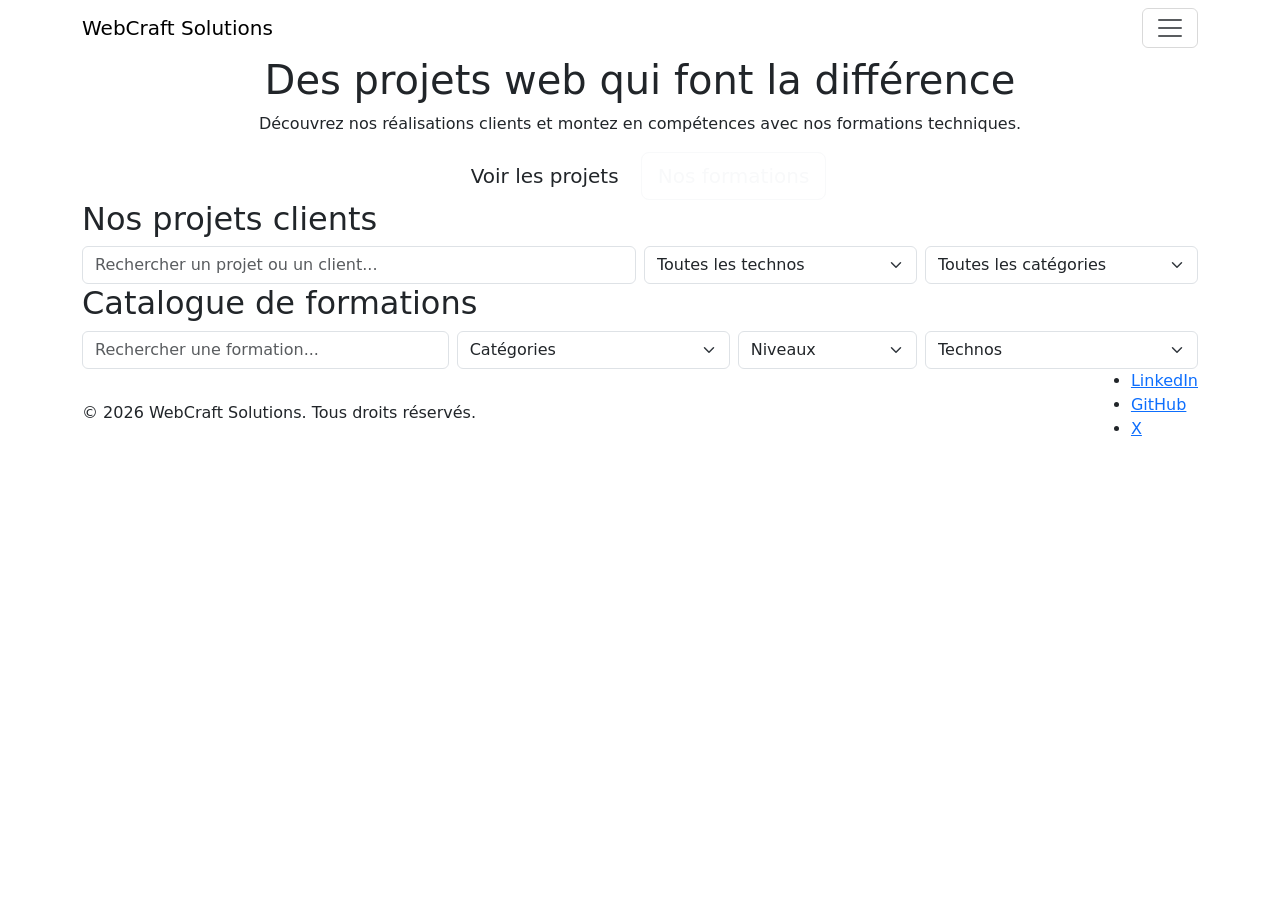
==== index.html @ a44d0e10 "index.html" ====
<!DOCTYPE html>
<html lang="en">
<head>
    <meta charset="UTF-8">
    <meta name="viewport" content="width=device-width, initial-scale=1.0">
    <meta name="description" content="Portail WebCraft Solutions : portfolio de projets clients et catalogue de formations techniques.">
    <title>WebCraft-Solutions</title>
    <link rel="stylesheet" href="https://cdn.jsdelivr.net/npm/bootstrap@5.3.3/dist/css/bootstrap.min.css">
    <link rel="stylesheet" href="css/style.css">
</head>
<body>
    <header>
  <nav class="navbar site-nav" aria-label="Navigation principale">
    <div class="container">
      <a class="navbar-brand logo" href="index.html">
        WebCraft <span>Solutions</span>
      </a>

      <button class="navbar-toggler" type="button"
              data-bs-toggle="collapse"
              data-bs-target="#mainMenu"
              aria-controls="mainMenu"
              aria-expanded="false"
              aria-label="Ouvrir le menu">
        <span class="navbar-toggler-icon"></span>
      </button>

      <div class="collapse navbar-collapse" id="mainMenu">
        <ul class="navbar-nav ms-auto">
          <li class="nav-item">
            <a class="nav-link active" aria-current="page" href="#accueil">Accueil</a>
          </li>
          <li class="nav-item">
            <a class="nav-link" href="#projets">Projets</a>
          </li>
          <li class="nav-item">
            <a class="nav-link" href="#formations">Formations</a>
          </li>
          <li class="nav-item">
            <a class="nav-link" href="inscription.html">Inscription</a>
          </li>
        </ul>
      </div>
    </div>
  </nav>
</header>
    <main>
        <section id="accueil" class="hero" aria-labelledby="hero-title">
            <div class="container text-center">
                <h1 id="hero-title" class="hero-title">Des projets web qui font la différence</h1>
                <p class="hero-subtitle">Découvrez nos réalisations clients et montez en compétences avec nos formations techniques.</p>
                <div class="hero-actions">
                <a href="#projets" class="btn btn-accent btn-lg">Voir les projets</a>
                <a href="#formations" class="btn btn-outline-light btn-lg">Nos formations</a>
                </div>
            </div>
        </section>

         <section id="projets" class="section" aria-labelledby="projets-title">
            <div class="container">
                <h2 id="projets-title" class="section-title">Nos projets clients</h2>

                <!-- Barre de filtres -->
                <form class="filters row g-2 mb-4" role="search" aria-label="Filtrer les projets">
                    <div class="col-12 col-md-6">
                        <label for="project-search" class="visually-hidden">Rechercher un projet</label>
                        <input type="search" id="project-search" class="form-control" placeholder="Rechercher un projet ou un client...">
                    </div>
                    <div class="col-6 col-md-3">
                        <label for="project-tech" class="visually-hidden">Filtrer par technologie</label>
                        <select id="project-tech" class="form-select">
                        <option value="">Toutes les technos</option>
                        </select>
                    </div>
                    <div class="col-6 col-md-3">
                        <label for="project-category" class="visually-hidden">Filtrer par catégorie</label>
                        <select id="project-category" class="form-select">
                            <option value="">Toutes les catégories</option>
                        </select>
                    </div>
                    </form>

                <!-- États : chargement / erreur -->
                <div id="projects-loader" class="loader-wrapper" role="status">
                    <span class="loader" aria-hidden="true"></span>
                    <span class="visually-hidden">Chargement des projets...</span>
                </div>
                <div id="projects-error" class="alert alert-danger d-none" role="alert"></div>
                    <p id="projects-count" class="results-count" aria-live="polite"></p>
                <div id="projects-grid" class="row g-4"></div>
            </div>
    </section>

    
    <section id="formations" class="section section-alt" aria-labelledby="formations-title">
      <div class="container">
        <h2 id="formations-title" class="section-title">Catalogue de formations</h2>

        <form class="filters row g-2 mb-4" role="search" aria-label="Filtrer les formations">
          <div class="col-12 col-md-6 col-lg-4">
            <label for="course-search" class="visually-hidden">Rechercher une formation</label>
            <input type="search" id="course-search" class="form-control" placeholder="Rechercher une formation...">
          </div>
          <div class="col-6 col-md-2 col-lg-3">
            <label for="course-category" class="visually-hidden">Filtrer par catégorie</label>
            <select id="course-category" class="form-select">
              <option value="">Catégories</option>
            </select>
          </div>
          <div class="col-6 col-md-2 col-lg-2">
            <label for="course-level" class="visually-hidden">Filtrer par niveau</label>
            <select id="course-level" class="form-select">
              <option value="">Niveaux</option>
            </select>
          </div>
          <div class="col-12 col-md-2 col-lg-3">
            <label for="course-tech" class="visually-hidden">Filtrer par technologie</label>
            <select id="course-tech" class="form-select">
              <option value="">Technos</option>
            </select>
          </div>
        </form>

        <div id="courses-loader" class="loader-wrapper" role="status">
          <span class="loader" aria-hidden="true"></span>
          <span class="visually-hidden">Chargement des formations...</span>
        </div>
        <div id="courses-error" class="alert alert-danger d-none" role="alert"></div>

        <p id="courses-count" class="results-count" aria-live="polite"></p>

        <div id="courses-grid" class="row g-4"></div>
      </div>
    </section>
    </main>

    <!-- ========== MODAL PROJET ========== -->
    <div class="modal fade" id="projectModal" tabindex="-1" aria-labelledby="projectModalTitle" aria-hidden="true">
        <div class="modal-dialog modal-lg modal-dialog-centered modal-dialog-scrollable">
        <div class="modal-content">
            <div class="modal-header">
            <h3 class="modal-title h5" id="projectModalTitle">Projet</h3>
            <button type="button" class="btn-close" data-bs-dismiss="modal" aria-label="Fermer"></button>
            </div>
            <!-- Contenu injecté par JavaScript -->
            <div class="modal-body" id="projectModalBody"></div>
        </div>
        </div>
    </div>

    <div class="modal fade" id="courseModal" tabindex="-1" aria-labelledby="courseModalTitle" aria-hidden="true">
    <div class="modal-dialog modal-lg modal-dialog-centered modal-dialog-scrollable">
      <div class="modal-content">
        <div class="modal-header">
          <h3 class="modal-title h5" id="courseModalTitle">Formation</h3>
          <button type="button" class="btn-close" data-bs-dismiss="modal" aria-label="Fermer"></button>
        </div>
        <div class="modal-body" id="courseModalBody"></div>
        <div class="modal-footer">
          <a href="inscription.html" id="courseModalCta" class="btn btn-accent">S'inscrire maintenant</a>
        </div>
      </div>
    </div>
  </div>
  
  
  <footer class="site-footer">
    <div class="container d-flex flex-column flex-md-row justify-content-between align-items-center gap-3">
      <p class="mb-0">&copy; 2026 WebCraft Solutions. Tous droits réservés.</p>
      <ul class="social-links" aria-label="Réseaux sociaux">
        <li><a href="https://www.linkedin.com" target="_blank" rel="noopener" aria-label="LinkedIn (nouvel onglet)">LinkedIn</a></li>
        <li><a href="https://github.com" target="_blank" rel="noopener" aria-label="GitHub (nouvel onglet)">GitHub</a></li>
        <li><a href="https://x.com" target="_blank" rel="noopener" aria-label="X (nouvel onglet)">X</a></li>
      </ul>
    </div>
  </footer>

  <script src="https://cdn.jsdelivr.net/npm/bootstrap@5.3.3/dist/js/bootstrap.bundle.min.js"></script>
  <script src="js/main.js"></script>
  
</body>

</html>
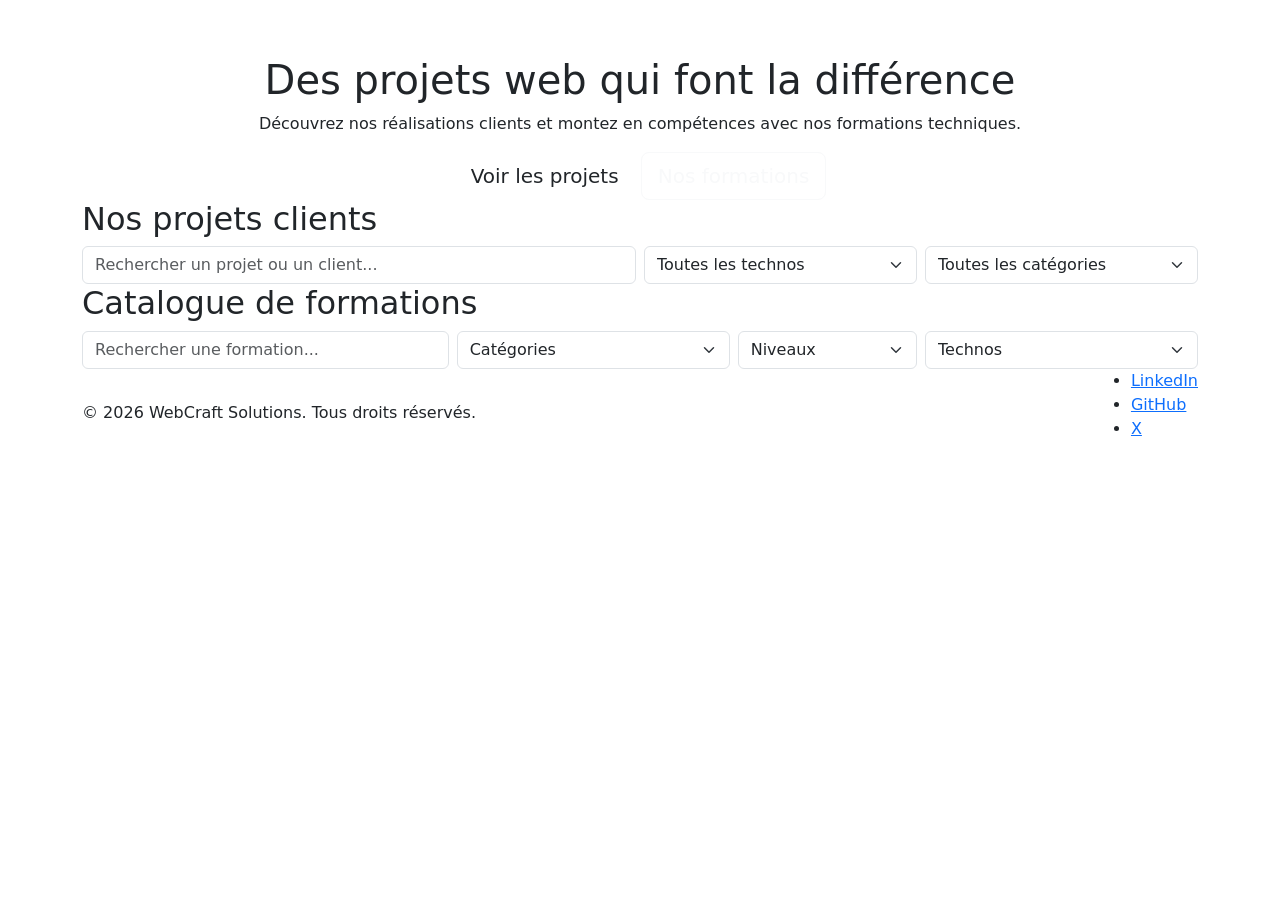
==== commit a507aca6: "inscription.html" ====
--- a/index.html
+++ b/index.html
@@ -1,97 +1,102 @@
 <!DOCTYPE html>
-<html lang="en">
+<html lang="fr">
 <head>
-    <meta charset="UTF-8">
-    <meta name="viewport" content="width=device-width, initial-scale=1.0">
-    <meta name="description" content="Portail WebCraft Solutions : portfolio de projets clients et catalogue de formations techniques.">
-    <title>WebCraft-Solutions</title>
-    <link rel="stylesheet" href="https://cdn.jsdelivr.net/npm/bootstrap@5.3.3/dist/css/bootstrap.min.css">
-    <link rel="stylesheet" href="css/style.css">
+  <meta charset="UTF-8">
+  <meta name="viewport" content="width=device-width, initial-scale=1.0">
+  <meta name="description" content="Portail WebCraft Solutions : portfolio de projets clients et catalogue de formations techniques.">
+  <title>WebCraft Solutions</title>
+  <link rel="stylesheet" href="https://cdn.jsdelivr.net/npm/bootstrap@5.3.3/dist/css/bootstrap.min.css">
+  <link rel="stylesheet" href="css/style.css">
 </head>
 <body>
-    <header>
-  <nav class="navbar site-nav" aria-label="Navigation principale">
-    <div class="container">
-      <a class="navbar-brand logo" href="index.html">
-        WebCraft <span>Solutions</span>
-      </a>
 
-      <button class="navbar-toggler" type="button"
-              data-bs-toggle="collapse"
-              data-bs-target="#mainMenu"
-              aria-controls="mainMenu"
-              aria-expanded="false"
-              aria-label="Ouvrir le menu">
-        <span class="navbar-toggler-icon"></span>
-      </button>
+  <header>
+    <nav class="navbar navbar-expand-md navbar-dark site-nav sticky-top" aria-label="Navigation principale">
+      <div class="container">
+        <a class="navbar-brand logo" href="index.html">
+          WebCraft <span>Solutions</span>
+        </a>
 
-      <div class="collapse navbar-collapse" id="mainMenu">
-        <ul class="navbar-nav ms-auto">
-          <li class="nav-item">
-            <a class="nav-link active" aria-current="page" href="#accueil">Accueil</a>
-          </li>
-          <li class="nav-item">
-            <a class="nav-link" href="#projets">Projets</a>
-          </li>
-          <li class="nav-item">
-            <a class="nav-link" href="#formations">Formations</a>
-          </li>
-          <li class="nav-item">
-            <a class="nav-link" href="inscription.html">Inscription</a>
-          </li>
-        </ul>
+        <button class="navbar-toggler" type="button"
+                data-bs-toggle="collapse"
+                data-bs-target="#mainMenu"
+                aria-controls="mainMenu"
+                aria-expanded="false"
+                aria-label="Ouvrir le menu">
+          <span class="navbar-toggler-icon"></span>
+        </button>
+
+        <div class="collapse navbar-collapse" id="mainMenu">
+          <ul class="navbar-nav ms-auto">
+            <li class="nav-item">
+              <a class="nav-link active" aria-current="page" href="#accueil">Accueil</a>
+            </li>
+            <li class="nav-item">
+              <a class="nav-link" href="#projets">Projets</a>
+            </li>
+            <li class="nav-item">
+              <a class="nav-link" href="#formations">Formations</a>
+            </li>
+            <li class="nav-item">
+              <a class="nav-link" href="inscription.html">Inscription</a>
+            </li>
+          </ul>
+        </div>
       </div>
-    </div>
-  </nav>
-</header>
-    <main>
-        <section id="accueil" class="hero" aria-labelledby="hero-title">
-            <div class="container text-center">
-                <h1 id="hero-title" class="hero-title">Des projets web qui font la différence</h1>
-                <p class="hero-subtitle">Découvrez nos réalisations clients et montez en compétences avec nos formations techniques.</p>
-                <div class="hero-actions">
-                <a href="#projets" class="btn btn-accent btn-lg">Voir les projets</a>
-                <a href="#formations" class="btn btn-outline-light btn-lg">Nos formations</a>
-                </div>
-            </div>
-        </section>
+    </nav>
+  </header>
 
-         <section id="projets" class="section" aria-labelledby="projets-title">
-            <div class="container">
-                <h2 id="projets-title" class="section-title">Nos projets clients</h2>
-
-                <!-- Barre de filtres -->
-                <form class="filters row g-2 mb-4" role="search" aria-label="Filtrer les projets">
-                    <div class="col-12 col-md-6">
-                        <label for="project-search" class="visually-hidden">Rechercher un projet</label>
-                        <input type="search" id="project-search" class="form-control" placeholder="Rechercher un projet ou un client...">
-                    </div>
-                    <div class="col-6 col-md-3">
-                        <label for="project-tech" class="visually-hidden">Filtrer par technologie</label>
-                        <select id="project-tech" class="form-select">
-                        <option value="">Toutes les technos</option>
-                        </select>
-                    </div>
-                    <div class="col-6 col-md-3">
-                        <label for="project-category" class="visually-hidden">Filtrer par catégorie</label>
-                        <select id="project-category" class="form-select">
-                            <option value="">Toutes les catégories</option>
-                        </select>
-                    </div>
-                    </form>
-
-                <!-- États : chargement / erreur -->
-                <div id="projects-loader" class="loader-wrapper" role="status">
-                    <span class="loader" aria-hidden="true"></span>
-                    <span class="visually-hidden">Chargement des projets...</span>
-                </div>
-                <div id="projects-error" class="alert alert-danger d-none" role="alert"></div>
-                    <p id="projects-count" class="results-count" aria-live="polite"></p>
-                <div id="projects-grid" class="row g-4"></div>
-            </div>
+  <main>
+    <!-- ========== HERO ========== -->
+    <section id="accueil" class="hero" aria-labelledby="hero-title">
+      <div class="container text-center">
+        <h1 id="hero-title" class="hero-title">Des projets web qui font la différence</h1>
+        <p class="hero-subtitle">Découvrez nos réalisations clients et montez en compétences avec nos formations techniques.</p>
+        <div class="hero-actions">
+          <a href="#projets" class="btn btn-accent btn-lg">Voir les projets</a>
+          <a href="#formations" class="btn btn-outline-light btn-lg">Nos formations</a>
+        </div>
+      </div>
     </section>
 
-    
+    <!-- ========== PROJETS ========== -->
+    <section id="projets" class="section" aria-labelledby="projets-title">
+      <div class="container">
+        <h2 id="projets-title" class="section-title">Nos projets clients</h2>
+
+        <!-- Barre de filtres -->
+        <form class="filters row g-2 mb-4" role="search" aria-label="Filtrer les projets">
+          <div class="col-12 col-md-6">
+            <label for="project-search" class="visually-hidden">Rechercher un projet</label>
+            <input type="search" id="project-search" class="form-control" placeholder="Rechercher un projet ou un client...">
+          </div>
+          <div class="col-6 col-md-3">
+            <label for="project-tech" class="visually-hidden">Filtrer par technologie</label>
+            <select id="project-tech" class="form-select">
+              <option value="">Toutes les technos</option>
+            </select>
+          </div>
+          <div class="col-6 col-md-3">
+            <label for="project-category" class="visually-hidden">Filtrer par catégorie</label>
+            <select id="project-category" class="form-select">
+              <option value="">Toutes les catégories</option>
+            </select>
+          </div>
+        </form>
+
+        <!-- États : chargement / erreur / compteur -->
+        <div id="projects-loader" class="loader-wrapper" role="status">
+          <span class="loader" aria-hidden="true"></span>
+          <span class="visually-hidden">Chargement des projets...</span>
+        </div>
+        <div id="projects-error" class="alert alert-danger d-none" role="alert"></div>
+        <p id="projects-count" class="results-count" aria-live="polite"></p>
+
+        <div id="projects-grid" class="row g-4"></div>
+      </div>
+    </section>
+
+    <!-- ========== FORMATIONS ========== -->
     <section id="formations" class="section section-alt" aria-labelledby="formations-title">
       <div class="container">
         <h2 id="formations-title" class="section-title">Catalogue de formations</h2>
@@ -126,29 +131,28 @@
           <span class="visually-hidden">Chargement des formations...</span>
         </div>
         <div id="courses-error" class="alert alert-danger d-none" role="alert"></div>
-
         <p id="courses-count" class="results-count" aria-live="polite"></p>
 
         <div id="courses-grid" class="row g-4"></div>
       </div>
     </section>
-    </main>
+  </main>
 
-    <!-- ========== MODAL PROJET ========== -->
-    <div class="modal fade" id="projectModal" tabindex="-1" aria-labelledby="projectModalTitle" aria-hidden="true">
-        <div class="modal-dialog modal-lg modal-dialog-centered modal-dialog-scrollable">
-        <div class="modal-content">
-            <div class="modal-header">
-            <h3 class="modal-title h5" id="projectModalTitle">Projet</h3>
-            <button type="button" class="btn-close" data-bs-dismiss="modal" aria-label="Fermer"></button>
-            </div>
-            <!-- Contenu injecté par JavaScript -->
-            <div class="modal-body" id="projectModalBody"></div>
+  <!-- ========== MODAL PROJET ========== -->
+  <div class="modal fade" id="projectModal" tabindex="-1" aria-labelledby="projectModalTitle" aria-hidden="true">
+    <div class="modal-dialog modal-lg modal-dialog-centered modal-dialog-scrollable">
+      <div class="modal-content">
+        <div class="modal-header">
+          <h3 class="modal-title h5" id="projectModalTitle">Projet</h3>
+          <button type="button" class="btn-close" data-bs-dismiss="modal" aria-label="Fermer"></button>
         </div>
-        </div>
+        <div class="modal-body" id="projectModalBody"></div>
+      </div>
     </div>
+  </div>
 
-    <div class="modal fade" id="courseModal" tabindex="-1" aria-labelledby="courseModalTitle" aria-hidden="true">
+  <!-- ========== MODAL FORMATION ========== -->
+  <div class="modal fade" id="courseModal" tabindex="-1" aria-labelledby="courseModalTitle" aria-hidden="true">
     <div class="modal-dialog modal-lg modal-dialog-centered modal-dialog-scrollable">
       <div class="modal-content">
         <div class="modal-header">
@@ -162,22 +166,26 @@
       </div>
     </div>
   </div>
-  
-  
+
+  <!-- ========== FOOTER ========== -->
   <footer class="site-footer">
     <div class="container d-flex flex-column flex-md-row justify-content-between align-items-center gap-3">
       <p class="mb-0">&copy; 2026 WebCraft Solutions. Tous droits réservés.</p>
       <ul class="social-links" aria-label="Réseaux sociaux">
-        <li><a href="https://www.linkedin.com" target="_blank" rel="noopener" aria-label="LinkedIn (nouvel onglet)">LinkedIn</a></li>
-        <li><a href="https://github.com" target="_blank" rel="noopener" aria-label="GitHub (nouvel onglet)">GitHub</a></li>
-        <li><a href="https://x.com" target="_blank" rel="noopener" aria-label="X (nouvel onglet)">X</a></li>
+        <li>
+          <a href="https://www.linkedin.com" target="_blank" rel="noopener" aria-label="LinkedIn (nouvel onglet)">LinkedIn</a>
+        </li>
+        <li>
+          <a href="https://github.com" target="_blank" rel="noopener" aria-label="GitHub (nouvel onglet)">GitHub</a>
+        </li>
+        <li>
+          <a href="https://x.com" target="_blank" rel="noopener" aria-label="X (nouvel onglet)">X</a>
+        </li>
       </ul>
     </div>
   </footer>
 
   <script src="https://cdn.jsdelivr.net/npm/bootstrap@5.3.3/dist/js/bootstrap.bundle.min.js"></script>
   <script src="js/main.js"></script>
-  
 </body>
-
 </html>
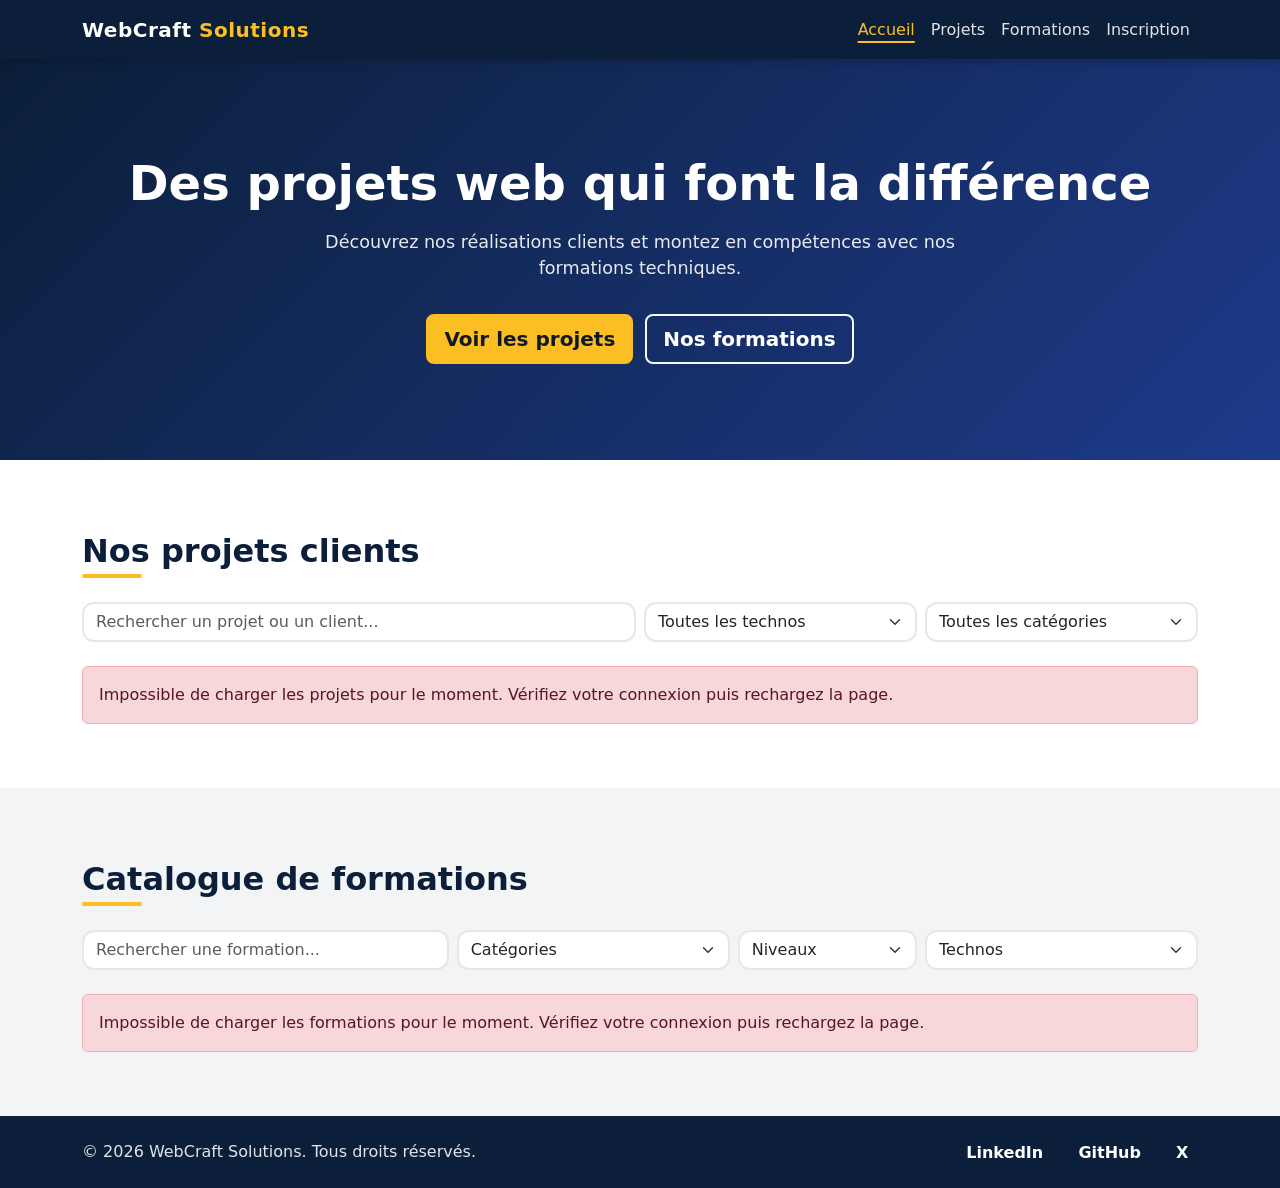
==== commit 1e828527: "main.js-etape 1/2" ====
--- a/index.html
+++ b/index.html
@@ -1,102 +1,97 @@
 <!DOCTYPE html>
-<html lang="fr">
+<html lang="en">
 <head>
-  <meta charset="UTF-8">
-  <meta name="viewport" content="width=device-width, initial-scale=1.0">
-  <meta name="description" content="Portail WebCraft Solutions : portfolio de projets clients et catalogue de formations techniques.">
-  <title>WebCraft Solutions</title>
-  <link rel="stylesheet" href="https://cdn.jsdelivr.net/npm/bootstrap@5.3.3/dist/css/bootstrap.min.css">
-  <link rel="stylesheet" href="css/style.css">
+    <meta charset="UTF-8">
+    <meta name="viewport" content="width=device-width, initial-scale=1.0">
+    <meta name="description" content="Portail WebCraft Solutions : portfolio de projets clients et catalogue de formations techniques.">
+    <title>WebCraft-Solutions</title>
+    <link rel="stylesheet" href="https://cdn.jsdelivr.net/npm/bootstrap@5.3.3/dist/css/bootstrap.min.css">
+    <link rel="stylesheet" href="css/style.css">
 </head>
 <body>
+    <header>
+        <nav class="navbar navbar-expand-md navbar-dark site-nav sticky-top" aria-label="Navigation principale">
+            <div class="container">
+            <a class="navbar-brand logo" href="index.html">
+                WebCraft <span>Solutions</span>
+            </a>
 
-  <header>
-    <nav class="navbar navbar-expand-md navbar-dark site-nav sticky-top" aria-label="Navigation principale">
-      <div class="container">
-        <a class="navbar-brand logo" href="index.html">
-          WebCraft <span>Solutions</span>
-        </a>
+            <button class="navbar-toggler" type="button"
+                    data-bs-toggle="collapse"
+                    data-bs-target="#mainMenu"
+                    aria-controls="mainMenu"
+                    aria-expanded="false"
+                    aria-label="Ouvrir le menu">
+                <span class="navbar-toggler-icon"></span>
+            </button>
 
-        <button class="navbar-toggler" type="button"
-                data-bs-toggle="collapse"
-                data-bs-target="#mainMenu"
-                aria-controls="mainMenu"
-                aria-expanded="false"
-                aria-label="Ouvrir le menu">
-          <span class="navbar-toggler-icon"></span>
-        </button>
+            <div class="collapse navbar-collapse" id="mainMenu">
+                <ul class="navbar-nav ms-auto">
+                <li class="nav-item">
+                    <a class="nav-link active" aria-current="page" href="#accueil">Accueil</a>
+                </li>
+                <li class="nav-item">
+                    <a class="nav-link" href="#projets">Projets</a>
+                </li>
+                <li class="nav-item">
+                    <a class="nav-link" href="#formations">Formations</a>
+                </li>
+                <li class="nav-item">
+                    <a class="nav-link" href="inscription.html">Inscription</a>
+                </li>
+                </ul>
+            </div>
+            </div>
+        </nav>
+</header>
+    <main>
+        <section id="accueil" class="hero" aria-labelledby="hero-title">
+            <div class="container text-center">
+                <h1 id="hero-title" class="hero-title">Des projets web qui font la différence</h1>
+                <p class="hero-subtitle">Découvrez nos réalisations clients et montez en compétences avec nos formations techniques.</p>
+                <div class="hero-actions">
+                <a href="#projets" class="btn btn-accent btn-lg">Voir les projets</a>
+                <a href="#formations" class="btn btn-outline-light btn-lg">Nos formations</a>
+                </div>
+            </div>
+        </section>
 
-        <div class="collapse navbar-collapse" id="mainMenu">
-          <ul class="navbar-nav ms-auto">
-            <li class="nav-item">
-              <a class="nav-link active" aria-current="page" href="#accueil">Accueil</a>
-            </li>
-            <li class="nav-item">
-              <a class="nav-link" href="#projets">Projets</a>
-            </li>
-            <li class="nav-item">
-              <a class="nav-link" href="#formations">Formations</a>
-            </li>
-            <li class="nav-item">
-              <a class="nav-link" href="inscription.html">Inscription</a>
-            </li>
-          </ul>
-        </div>
-      </div>
-    </nav>
-  </header>
+         <section id="projets" class="section" aria-labelledby="projets-title">
+            <div class="container">
+                <h2 id="projets-title" class="section-title">Nos projets clients</h2>
 
-  <main>
-    <!-- ========== HERO ========== -->
-    <section id="accueil" class="hero" aria-labelledby="hero-title">
-      <div class="container text-center">
-        <h1 id="hero-title" class="hero-title">Des projets web qui font la différence</h1>
-        <p class="hero-subtitle">Découvrez nos réalisations clients et montez en compétences avec nos formations techniques.</p>
-        <div class="hero-actions">
-          <a href="#projets" class="btn btn-accent btn-lg">Voir les projets</a>
-          <a href="#formations" class="btn btn-outline-light btn-lg">Nos formations</a>
-        </div>
-      </div>
+                <!-- Barre de filtres -->
+                <form class="filters row g-2 mb-4" role="search" aria-label="Filtrer les projets">
+                    <div class="col-12 col-md-6">
+                        <label for="project-search" class="visually-hidden">Rechercher un projet</label>
+                        <input type="search" id="project-search" class="form-control" placeholder="Rechercher un projet ou un client...">
+                    </div>
+                    <div class="col-6 col-md-3">
+                        <label for="project-tech" class="visually-hidden">Filtrer par technologie</label>
+                        <select id="project-tech" class="form-select">
+                        <option value="">Toutes les technos</option>
+                        </select>
+                    </div>
+                    <div class="col-6 col-md-3">
+                        <label for="project-category" class="visually-hidden">Filtrer par catégorie</label>
+                        <select id="project-category" class="form-select">
+                            <option value="">Toutes les catégories</option>
+                        </select>
+                    </div>
+                    </form>
+
+                <!-- États : chargement / erreur -->
+                <div id="projects-loader" class="loader-wrapper" role="status">
+                    <span class="loader" aria-hidden="true"></span>
+                    <span class="visually-hidden">Chargement des projets...</span>
+                </div>
+                <div id="projects-error" class="alert alert-danger d-none" role="alert"></div>
+                    <p id="projects-count" class="results-count" aria-live="polite"></p>
+                <div id="projects-grid" class="row g-4"></div>
+            </div>
     </section>
 
-    <!-- ========== PROJETS ========== -->
-    <section id="projets" class="section" aria-labelledby="projets-title">
-      <div class="container">
-        <h2 id="projets-title" class="section-title">Nos projets clients</h2>
-
-        <!-- Barre de filtres -->
-        <form class="filters row g-2 mb-4" role="search" aria-label="Filtrer les projets">
-          <div class="col-12 col-md-6">
-            <label for="project-search" class="visually-hidden">Rechercher un projet</label>
-            <input type="search" id="project-search" class="form-control" placeholder="Rechercher un projet ou un client...">
-          </div>
-          <div class="col-6 col-md-3">
-            <label for="project-tech" class="visually-hidden">Filtrer par technologie</label>
-            <select id="project-tech" class="form-select">
-              <option value="">Toutes les technos</option>
-            </select>
-          </div>
-          <div class="col-6 col-md-3">
-            <label for="project-category" class="visually-hidden">Filtrer par catégorie</label>
-            <select id="project-category" class="form-select">
-              <option value="">Toutes les catégories</option>
-            </select>
-          </div>
-        </form>
-
-        <!-- États : chargement / erreur / compteur -->
-        <div id="projects-loader" class="loader-wrapper" role="status">
-          <span class="loader" aria-hidden="true"></span>
-          <span class="visually-hidden">Chargement des projets...</span>
-        </div>
-        <div id="projects-error" class="alert alert-danger d-none" role="alert"></div>
-        <p id="projects-count" class="results-count" aria-live="polite"></p>
-
-        <div id="projects-grid" class="row g-4"></div>
-      </div>
-    </section>
-
-    <!-- ========== FORMATIONS ========== -->
+    
     <section id="formations" class="section section-alt" aria-labelledby="formations-title">
       <div class="container">
         <h2 id="formations-title" class="section-title">Catalogue de formations</h2>
@@ -131,28 +126,29 @@
           <span class="visually-hidden">Chargement des formations...</span>
         </div>
         <div id="courses-error" class="alert alert-danger d-none" role="alert"></div>
+
         <p id="courses-count" class="results-count" aria-live="polite"></p>
 
         <div id="courses-grid" class="row g-4"></div>
       </div>
     </section>
-  </main>
+    </main>
 
-  <!-- ========== MODAL PROJET ========== -->
-  <div class="modal fade" id="projectModal" tabindex="-1" aria-labelledby="projectModalTitle" aria-hidden="true">
-    <div class="modal-dialog modal-lg modal-dialog-centered modal-dialog-scrollable">
-      <div class="modal-content">
-        <div class="modal-header">
-          <h3 class="modal-title h5" id="projectModalTitle">Projet</h3>
-          <button type="button" class="btn-close" data-bs-dismiss="modal" aria-label="Fermer"></button>
+    <!-- ========== MODAL PROJET ========== -->
+    <div class="modal fade" id="projectModal" tabindex="-1" aria-labelledby="projectModalTitle" aria-hidden="true">
+        <div class="modal-dialog modal-lg modal-dialog-centered modal-dialog-scrollable">
+        <div class="modal-content">
+            <div class="modal-header">
+            <h3 class="modal-title h5" id="projectModalTitle">Projet</h3>
+            <button type="button" class="btn-close" data-bs-dismiss="modal" aria-label="Fermer"></button>
+            </div>
+            <!-- Contenu injecté par JavaScript -->
+            <div class="modal-body" id="projectModalBody"></div>
         </div>
-        <div class="modal-body" id="projectModalBody"></div>
-      </div>
+        </div>
     </div>
-  </div>
 
-  <!-- ========== MODAL FORMATION ========== -->
-  <div class="modal fade" id="courseModal" tabindex="-1" aria-labelledby="courseModalTitle" aria-hidden="true">
+    <div class="modal fade" id="courseModal" tabindex="-1" aria-labelledby="courseModalTitle" aria-hidden="true">
     <div class="modal-dialog modal-lg modal-dialog-centered modal-dialog-scrollable">
       <div class="modal-content">
         <div class="modal-header">
@@ -166,26 +162,22 @@
       </div>
     </div>
   </div>
-
-  <!-- ========== FOOTER ========== -->
+  
+  
   <footer class="site-footer">
     <div class="container d-flex flex-column flex-md-row justify-content-between align-items-center gap-3">
       <p class="mb-0">&copy; 2026 WebCraft Solutions. Tous droits réservés.</p>
       <ul class="social-links" aria-label="Réseaux sociaux">
-        <li>
-          <a href="https://www.linkedin.com" target="_blank" rel="noopener" aria-label="LinkedIn (nouvel onglet)">LinkedIn</a>
-        </li>
-        <li>
-          <a href="https://github.com" target="_blank" rel="noopener" aria-label="GitHub (nouvel onglet)">GitHub</a>
-        </li>
-        <li>
-          <a href="https://x.com" target="_blank" rel="noopener" aria-label="X (nouvel onglet)">X</a>
-        </li>
+        <li><a href="https://www.linkedin.com" target="_blank" rel="noopener" aria-label="LinkedIn (nouvel onglet)">LinkedIn</a></li>
+        <li><a href="https://github.com" target="_blank" rel="noopener" aria-label="GitHub (nouvel onglet)">GitHub</a></li>
+        <li><a href="https://x.com" target="_blank" rel="noopener" aria-label="X (nouvel onglet)">X</a></li>
       </ul>
     </div>
   </footer>
 
   <script src="https://cdn.jsdelivr.net/npm/bootstrap@5.3.3/dist/js/bootstrap.bundle.min.js"></script>
   <script src="js/main.js"></script>
+  
 </body>
+
 </html>
--- a/css/style.css
+++ b/css/style.css
@@ -0,0 +1,696 @@
+/* =========================================================
+   WebCraft Solutions — Feuille de style unique
+   Approche mobile-first : styles de base pour 320–767 px,
+   puis media queries pour 768 px et plus (et 992 px).
+   ========================================================= */
+
+/* ---------- 1. Variables (charte graphique) ---------- */
+:root {
+  /* Couleurs principales (contrastes vérifiés WCAG AA) */
+  --color-dark: #0b1f3a;          /* bleu nuit : navbar, hero, footer */
+  --color-dark-2: #1e3a8a;        /* bleu profond : dégradés */
+  --color-accent: #fbbf24;        /* ambre : boutons, lien actif */
+  --color-accent-hover: #f59e0b;
+  --color-on-accent: #111827;     /* texte sur fond ambre (~11:1) */
+  --color-light: #ffffff;
+  --color-text: #1f2937;
+  --color-muted: #4b5563;         /* gris lisible sur blanc (~7:1) */
+  --color-border: #e5e7eb;
+  --color-bg-alt: #f3f4f6;
+
+  /* Couleurs d'état */
+  --color-success: #15803d;
+  --color-success-bg: #dcfce7;
+  --color-error: #b91c1c;
+  --color-error-bg: #fee2e2;
+  --color-info: #1d4ed8;
+  --color-info-bg: #dbeafe;
+
+  /* Typo, rayons, ombres, transitions */
+  --font-main: system-ui, -apple-system, "Segoe UI", Roboto, sans-serif;
+  --radius: 0.75rem;
+  --radius-pill: 999px;
+  --shadow: 0 4px 16px rgba(11, 31, 58, 0.1);
+  --shadow-hover: 0 12px 28px rgba(11, 31, 58, 0.18);
+  --transition: 0.25s ease;
+}
+
+/* ---------- 2. Base ---------- */
+html {
+  scroll-behavior: smooth;
+  scroll-padding-top: 70px;       /* les ancres ne passent pas sous la navbar sticky */
+}
+
+body {
+  font-family: var(--font-main);
+  color: var(--color-text);
+  background-color: var(--color-light);
+  display: flex;
+  flex-direction: column;
+  min-height: 100vh;
+}
+
+main {
+  flex: 1;                         /* footer toujours en bas de page */
+}
+
+/* Focus clavier bien visible partout (accessibilité) */
+a:focus-visible,
+button:focus-visible,
+input:focus-visible,
+select:focus-visible,
+textarea:focus-visible {
+  outline: 3px solid var(--color-accent);
+  outline-offset: 2px;
+}
+
+/* ---------- 3. Navbar ---------- */
+.site-nav {
+  background-color: var(--color-dark);   /* fond opaque : jamais transparent */
+  box-shadow: 0 2px 10px rgba(0, 0, 0, 0.25);
+}
+
+.logo {
+  font-weight: 800;
+  letter-spacing: 0.5px;
+  color: var(--color-light) !important;
+}
+
+.logo span {
+  color: var(--color-accent);
+}
+
+.site-nav .nav-link {
+  color: rgba(255, 255, 255, 0.88);      /* contraste > 12:1 sur bleu nuit */
+  font-weight: 500;
+  padding: 0.6rem 0.9rem;
+  border-radius: 0.5rem;
+  transition: color var(--transition), background-color var(--transition);
+}
+
+.site-nav .nav-link:hover {
+  color: var(--color-light);
+  background-color: rgba(255, 255, 255, 0.1);
+}
+
+/* Lien actif : couleur + soulignement (pas seulement la couleur) */
+.site-nav .nav-link.active {
+  color: var(--color-accent);
+  text-decoration: underline;
+  text-decoration-thickness: 2px;
+  text-underline-offset: 6px;
+}
+
+.site-nav .navbar-toggler {
+  border: 2px solid rgba(255, 255, 255, 0.6);
+}
+
+/* Menu déplié sur mobile : fond opaque et séparé du logo */
+.site-nav .navbar-collapse {
+  background-color: var(--color-dark);
+  margin-top: 0.5rem;
+  padding: 0.5rem 0;
+  border-top: 1px solid rgba(255, 255, 255, 0.15);
+}
+
+/* ---------- 4. Hero (accueil) & en-tête de page (inscription) ---------- */
+.hero,
+.page-header {
+  background: linear-gradient(135deg, var(--color-dark), var(--color-dark-2));
+  color: var(--color-light);
+}
+
+.hero {
+  padding: 4rem 0;
+}
+
+.page-header {
+  padding: 3rem 0;
+}
+
+.hero-title,
+.page-title {
+  font-size: 2rem;
+  font-weight: 800;
+  animation: fadeInUp 0.8s ease-out both;      /* @keyframes obligatoire */
+}
+
+.hero-subtitle,
+.page-subtitle {
+  font-size: 1.1rem;
+  color: rgba(255, 255, 255, 0.9);
+  margin: 1rem auto 0;
+  max-width: 40rem;
+  animation: fadeInUp 0.8s ease-out 0.2s both;
+}
+
+.hero-subtitle {
+  margin-bottom: 2rem;
+}
+
+.hero-actions {
+  display: flex;
+  flex-direction: column;
+  gap: 0.75rem;
+  animation: fadeInUp 0.8s ease-out 0.4s both;
+}
+
+/* ---------- 5. Animations ---------- */
+@keyframes fadeInUp {
+  from { opacity: 0; transform: translateY(24px); }
+  to   { opacity: 1; transform: translateY(0); }
+}
+
+@keyframes spin {
+  to { transform: rotate(360deg); }
+}
+
+/* ---------- 6. Boutons ---------- */
+/* Bouton principal : ambre + texte foncé (~11:1) */
+.btn-accent {
+  background-color: var(--color-accent);
+  color: var(--color-on-accent);
+  border: 2px solid var(--color-accent);
+  font-weight: 700;
+  transition: background-color var(--transition), transform var(--transition);
+}
+
+.btn-accent:hover,
+.btn-accent:focus-visible {
+  background-color: var(--color-accent-hover);
+  border-color: var(--color-accent-hover);
+  color: var(--color-on-accent);
+  transform: translateY(-2px);
+}
+
+.btn-accent:disabled,
+.btn-accent.disabled {
+  background-color: var(--color-border);
+  border-color: var(--color-border);
+  color: var(--color-muted);
+}
+
+/* Bouton secondaire du hero : contour blanc épais sur fond sombre */
+.hero .btn-outline-light {
+  border-width: 2px;
+  font-weight: 700;
+  color: var(--color-light);
+  transition: background-color var(--transition), color var(--transition), transform var(--transition);
+}
+
+.hero .btn-outline-light:hover,
+.hero .btn-outline-light:focus-visible {
+  background-color: var(--color-light);
+  color: var(--color-dark);            /* inversion : bleu nuit sur blanc */
+  transform: translateY(-2px);
+}
+
+/* Bouton « Voir détails » des cartes */
+.btn-details {
+  background-color: transparent;
+  color: var(--color-dark-2);
+  border: 2px solid var(--color-dark-2);
+  font-weight: 600;
+  transition: background-color var(--transition), color var(--transition);
+}
+
+.btn-details:hover,
+.btn-details:focus-visible {
+  background-color: var(--color-dark-2);
+  color: var(--color-light);
+}
+
+/* ---------- 7. Sections ---------- */
+.section {
+  padding: 3rem 0;
+}
+
+.section-alt {
+  background-color: var(--color-bg-alt);
+}
+
+.section-title {
+  font-size: 1.6rem;
+  font-weight: 800;
+  color: var(--color-dark);
+  margin-bottom: 1.5rem;
+  position: relative;
+  padding-bottom: 0.5rem;
+}
+
+/* Petit trait décoratif sous les titres */
+.section-title::after {
+  content: "";
+  position: absolute;
+  left: 0;
+  bottom: 0;
+  width: 60px;
+  height: 4px;
+  border-radius: var(--radius-pill);
+  background-color: var(--color-accent);
+}
+
+/* ---------- 8. Filtres ---------- */
+.filters .form-control,
+.filters .form-select {
+  border-radius: var(--radius);
+  border: 2px solid var(--color-border);
+  transition: border-color var(--transition), box-shadow var(--transition);
+}
+
+.filters .form-control:focus,
+.filters .form-select:focus {
+  border-color: var(--color-dark-2);
+  box-shadow: 0 0 0 0.2rem rgba(30, 58, 138, 0.2);
+}
+
+.results-count {
+  color: var(--color-muted);
+  font-size: 0.95rem;
+  margin-bottom: 1rem;
+}
+
+/* ---------- 9. Loader CSS & états ---------- */
+.loader-wrapper {
+  display: flex;
+  justify-content: center;
+  padding: 3rem 0;
+}
+
+.loader {
+  width: 48px;
+  height: 48px;
+  border: 5px solid var(--color-border);
+  border-top-color: var(--color-dark-2);
+  border-radius: 50%;
+  animation: spin 0.9s linear infinite;
+}
+
+/* Message quand aucun résultat ne correspond aux filtres */
+.empty-state {
+  text-align: center;
+  color: var(--color-muted);
+  padding: 2rem 1rem;
+  border: 2px dashed var(--color-border);
+  border-radius: var(--radius);
+}
+
+/* ---------- 10. Cartes (projets & formations) ---------- */
+.item-card {
+  height: 100%;
+  display: flex;
+  flex-direction: column;
+  background-color: var(--color-light);
+  border: 1px solid var(--color-border);
+  border-radius: var(--radius);
+  overflow: hidden;
+  box-shadow: var(--shadow);
+  transition: transform var(--transition), box-shadow var(--transition);
+  animation: fadeInUp 0.5s ease-out both;
+}
+
+.item-card:hover {
+  transform: translateY(-6px);
+  box-shadow: var(--shadow-hover);
+}
+
+.item-card-img-wrapper {
+  position: relative;
+}
+
+.item-card-img {
+  width: 100%;
+  height: 180px;
+  object-fit: cover;
+  display: block;
+  background-color: var(--color-bg-alt);
+}
+
+.item-card-body {
+  flex: 1;
+  display: flex;
+  flex-direction: column;
+  gap: 0.6rem;
+  padding: 1.1rem;
+}
+
+.item-card-title {
+  font-size: 1.15rem;
+  font-weight: 700;
+  color: var(--color-dark);
+  margin: 0;
+}
+
+.item-card-subtitle {
+  color: var(--color-muted);
+  font-size: 0.95rem;
+  margin: 0;
+}
+
+.item-card-meta {
+  display: flex;
+  flex-wrap: wrap;
+  gap: 0.4rem 1rem;
+  font-size: 0.9rem;
+  color: var(--color-muted);
+  margin: 0;
+}
+
+.item-card-price {
+  font-size: 1.2rem;
+  font-weight: 800;
+  color: var(--color-dark);
+}
+
+.rating {
+  color: #92400e;          
+  font-weight: 700;
+}
+
+.item-card-actions {
+  margin-top: auto;
+  display: flex;
+  flex-wrap: wrap;
+  gap: 0.5rem;
+  padding-top: 0.5rem;
+}
+
+.item-card-actions .btn {
+  flex: 1;
+}
+
+.badge-list {
+  display: flex;
+  flex-wrap: wrap;
+  gap: 0.35rem;
+  list-style: none;
+  padding: 0;
+  margin: 0;
+}
+
+.tag {
+  display: inline-block;
+  padding: 0.25rem 0.65rem;
+  border-radius: var(--radius-pill);
+  font-size: 0.78rem;
+  font-weight: 600;
+  line-height: 1.4;
+}
+
+.tag-tech {
+  background-color: var(--color-info-bg);
+  color: var(--color-info);
+}
+
+.tag-category {
+  background-color: var(--color-dark);
+  color: var(--color-light);
+}
+
+
+.tag-level-debutant {
+  background-color: var(--color-success-bg);
+  color: var(--color-success);
+}
+
+.tag-level-intermediaire {
+  background-color: #fef3c7;
+  color: #92400e;
+}
+
+.tag-level-avance {
+  background-color: var(--color-error-bg);
+  color: var(--color-error);
+}
+
+.tag-status {
+  position: absolute;
+  top: 0.75rem;
+  right: 0.75rem;
+  box-shadow: 0 2px 6px rgba(0, 0, 0, 0.2);
+}
+
+.tag-available {
+  background-color: var(--color-success);
+  color: var(--color-light);
+}
+
+.tag-full {
+  background-color: var(--color-error);
+  color: var(--color-light);
+}
+
+
+.modal-content {
+  border: none;
+  border-radius: var(--radius);
+  overflow: hidden;
+}
+
+.modal-header {
+  background-color: var(--color-dark);
+  color: var(--color-light);
+}
+
+.modal-header .btn-close {
+  filter: invert(1);               
+  opacity: 0.9;
+}
+
+.modal-img {
+  width: 100%;
+  max-height: 260px;
+  object-fit: cover;
+  border-radius: var(--radius);
+  margin-bottom: 1rem;
+}
+
+.modal-section-title {
+  font-size: 1rem;
+  font-weight: 700;
+  color: var(--color-dark);
+  margin: 1.2rem 0 0.5rem;
+}
+
+.check-list {
+  list-style: none;
+  padding: 0;
+  margin: 0;
+}
+
+.check-list li {
+  padding: 0.3rem 0 0.3rem 1.6rem;
+  position: relative;
+}
+
+.check-list li::before {
+  content: "✓";
+  position: absolute;
+  left: 0;
+  color: var(--color-success);
+  font-weight: 800;
+}
+
+.info-grid {
+  display: grid;
+  grid-template-columns: 1fr;
+  gap: 0.5rem;
+  margin: 0;
+}
+
+.info-grid dt {
+  font-size: 0.8rem;
+  text-transform: uppercase;
+  letter-spacing: 0.5px;
+  color: var(--color-muted);
+}
+
+.info-grid dd {
+  margin: 0 0 0.4rem;
+  font-weight: 600;
+}
+
+
+.form-card {
+  max-width: 820px;
+  margin: 0 auto;
+  background-color: var(--color-light);
+  border: 1px solid var(--color-border);
+  border-radius: var(--radius);
+  box-shadow: var(--shadow);
+  padding: 1.5rem 1.1rem;
+}
+
+.form-hint {
+  color: var(--color-muted);
+  margin-bottom: 1.5rem;
+}
+
+.required {
+  color: var(--color-error);
+  font-weight: 700;
+}
+
+.optional {
+  color: var(--color-muted);
+  font-weight: 400;
+  font-size: 0.9rem;
+}
+
+.form-label {
+  font-weight: 600;
+}
+
+.form-card .form-control,
+.form-card .form-select {
+  border: 2px solid var(--color-border);
+  border-radius: 0.5rem;
+  transition: border-color var(--transition), box-shadow var(--transition), background-color var(--transition);
+}
+
+/* État : focus */
+.form-card .form-control:focus,
+.form-card .form-select:focus {
+  border-color: var(--color-dark-2);
+  box-shadow: 0 0 0 0.2rem rgba(30, 58, 138, 0.2);
+}
+
+
+.form-card .form-control.is-invalid,
+.form-card .form-select.is-invalid {
+  border-color: var(--color-error);
+  background-color: #fffafa;
+}
+
+.form-card .form-control.is-invalid:focus,
+.form-card .form-select.is-invalid:focus {
+  box-shadow: 0 0 0 0.2rem rgba(185, 28, 28, 0.2);
+}
+
+/* État : succès */
+.form-card .form-control.is-valid,
+.form-card .form-select.is-valid {
+  border-color: var(--color-success);
+}
+
+.form-card .form-control.is-valid:focus,
+.form-card .form-select.is-valid:focus {
+  box-shadow: 0 0 0 0.2rem rgba(21, 128, 61, 0.2);
+}
+
+.field-help {
+  font-size: 0.85rem;
+  color: var(--color-muted);
+  margin: 0.3rem 0 0;
+}
+
+.field-help.is-complete {
+  color: var(--color-success);
+  font-weight: 600;
+}
+
+/* Message d'erreur sous chaque champ (vide = invisible) */
+.field-error {
+  font-size: 0.85rem;
+  color: var(--color-error);
+  font-weight: 600;
+  margin: 0.3rem 0 0;
+  min-height: 1.2em;
+}
+
+.field-error:not(:empty)::before {
+  content: "⚠ ";
+}
+
+
+.site-footer {
+  background-color: var(--color-dark);
+  color: rgba(255, 255, 255, 0.88);
+  padding: 1.5rem 0;
+  text-align: center;
+}
+
+.social-links {
+  display: flex;
+  gap: 1rem;
+  list-style: none;
+  padding: 0;
+  margin: 0;
+}
+
+.social-links a {
+  color: var(--color-light);
+  text-decoration: none;
+  font-weight: 600;
+  padding: 0.3rem 0.6rem;
+  border-radius: 0.4rem;
+  transition: color var(--transition), background-color var(--transition);
+}
+
+.social-links a:hover,
+.social-links a:focus-visible {
+  color: var(--color-on-accent);
+  background-color: var(--color-accent);
+}
+
+
+@media (min-width: 768px) {
+  .site-nav .navbar-collapse {
+    background-color: transparent;
+    margin-top: 0;
+    padding: 0;
+    border-top: none;
+  }
+
+  .hero {
+    padding: 6rem 0;
+  }
+
+  .page-header {
+    padding: 4rem 0;
+  }
+
+  .hero-title,
+  .page-title {
+    font-size: 3rem;
+  }
+
+  .hero-actions {
+    flex-direction: row;
+    justify-content: center;
+  }
+
+  .section {
+    padding: 4.5rem 0;
+  }
+
+  .section-title {
+    font-size: 2rem;
+  }
+
+  .form-card {
+    padding: 2.5rem;
+  }
+
+  .info-grid {
+    grid-template-columns: repeat(2, 1fr);
+  }
+
+  .site-footer {
+    text-align: left;
+  }
+}
+
+
+@media (prefers-reduced-motion: reduce) {
+  html {
+    scroll-behavior: auto;
+  }
+
+  *,
+  *::before,
+  *::after {
+    animation: none !important;
+    transition: none !important;
+  }
+}
